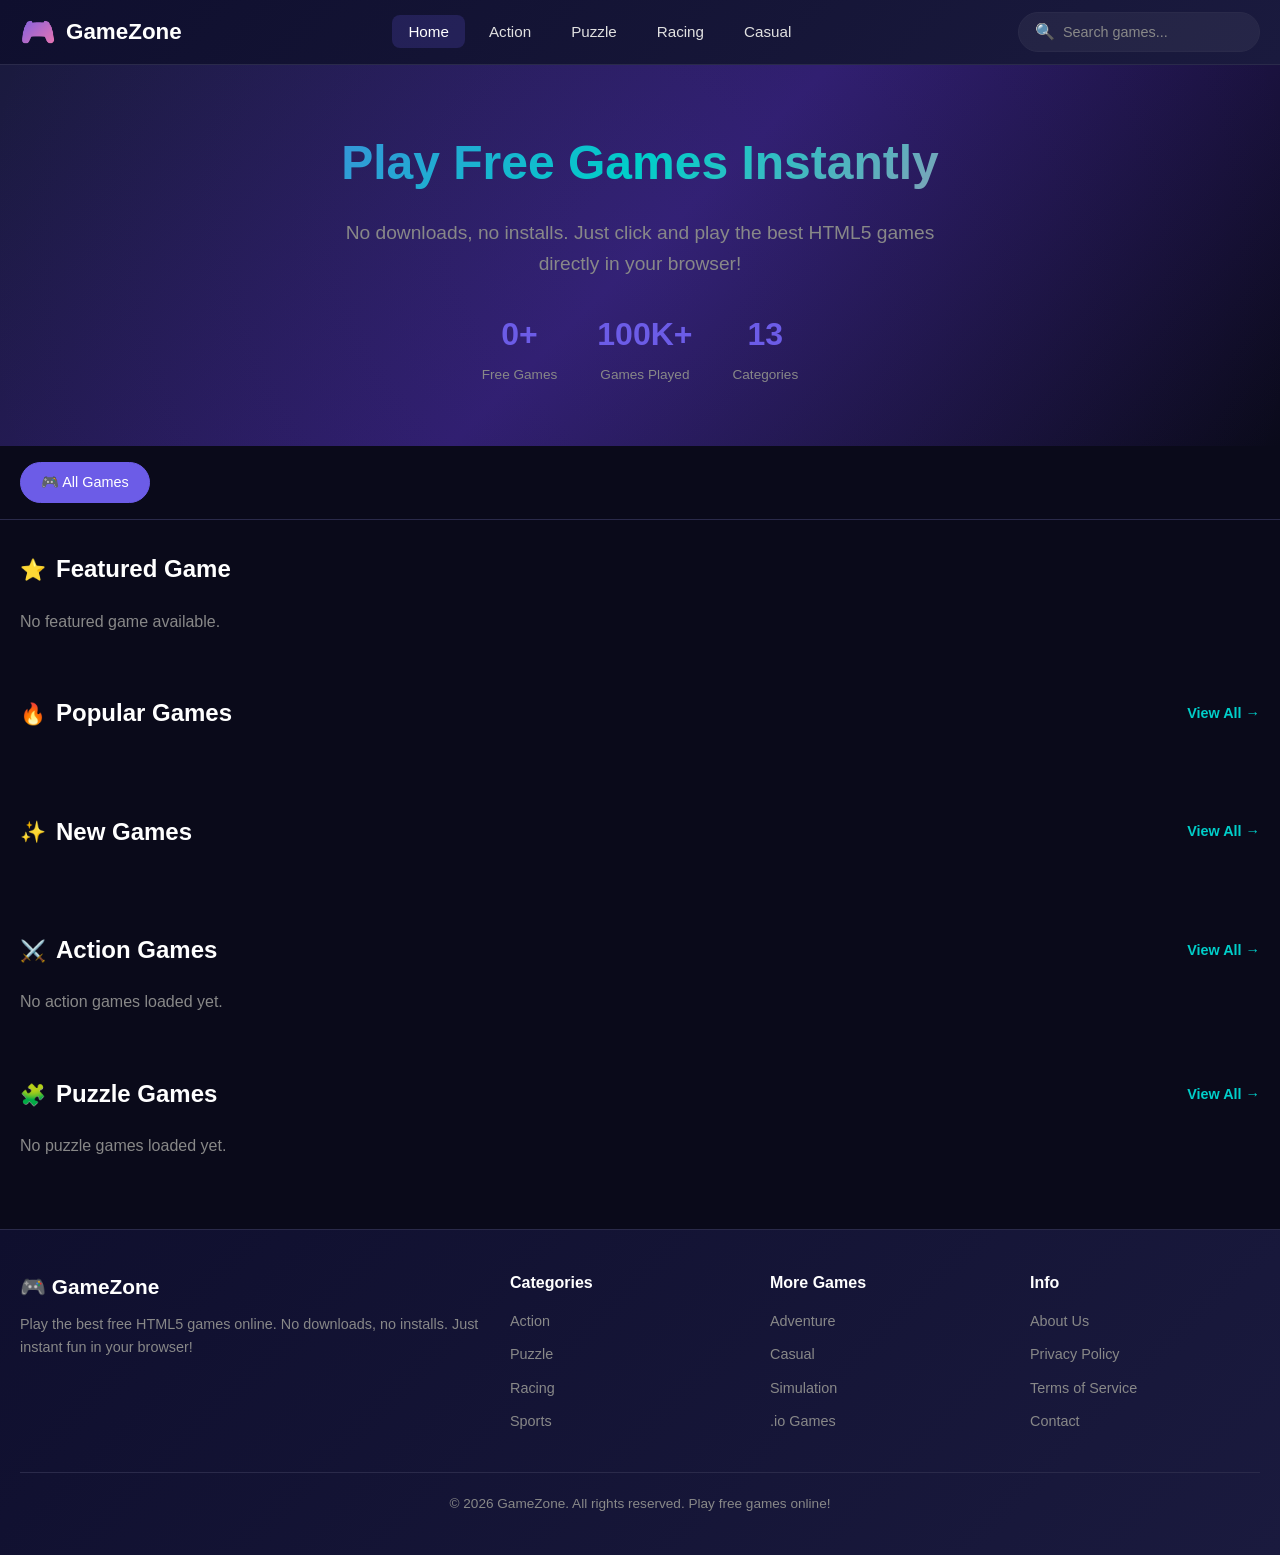
==== index.html @ b5a6b45d "GameZone.best - HTML5 gaming portal initial commit - 8 HTML pages (index, category, game, search, ab" ====
<!DOCTYPE html>
<html lang="en">
<head>
    <meta charset="UTF-8">
    <meta name="viewport" content="width=device-width, initial-scale=1.0">
    <title>GameZone - Play Free HTML5 Games Online!</title>
    <meta name="description" content="Play free HTML5 games online! No downloads required. Action, puzzle, racing, adventure and more.">
    <link rel="canonical" href="https://gamezone.best/index.html">
    <meta name="google-site-verification" content="Bs-Qz9_WHTj0joycVSZZ78GpxAWXIDOVaXevH7TlIVE" />
    <link rel="icon" href="data:image/svg+xml,<svg xmlns='http://www.w3.org/2000/svg' viewBox='0 0 100 100'><text y='.9em' font-size='90'>🎮</text></svg>">
    <!-- Open Graph -->
    <meta property="og:type" content="website">
    <meta property="og:title" content="GameZone - Play Free HTML5 Games Online!">
    <meta property="og:description" content="Play free HTML5 games online! No downloads required. Action, puzzle, racing, adventure and more.">
    <meta property="og:url" content="https://gamezone.best/index.html">
    <meta property="og:site_name" content="GameZone">
    <meta property="og:image" content="https://gamezone.best/og-image.png">
    <meta property="og:locale" content="en_US">
    <!-- Twitter Card -->
    <meta name="twitter:card" content="summary_large_image">
    <meta name="twitter:title" content="GameZone - Play Free HTML5 Games Online!">
    <meta name="twitter:description" content="Play free HTML5 games online! No downloads required. Action, puzzle, racing, adventure and more.">
    <meta name="twitter:image" content="https://gamezone.best/og-image.png">
    <link rel="stylesheet" href="css/style.css">
    <script async src="https://pagead2.googlesyndication.com/pagead/js/adsbygoogle.js?client=ca-pub-4380214325215724" crossorigin="anonymous"></script>
    <!-- Google Analytics 4 -->
    <script async src="https://www.googletagmanager.com/gtag/js?id=G-FK95RL7CRP"></script>
    <script>
    window.dataLayer = window.dataLayer || [];
    function gtag(){dataLayer.push(arguments);}
    gtag('js', new Date());
    gtag('config', 'G-FK95RL7CRP');
    </script>
</head>
<body>

<!-- Header -->
<header class="header">
    <nav class="nav-container">
        <a href="https://gamezone.best/index.html" class="logo">
            <span class="logo-icon">🎮</span>
            GameZone
        </a>
        <ul class="nav-links">
            <li><a href="https://gamezone.best/index.html" class="active">Home</a></li>
            <li><a href="https://gamezone.best/category.html?cat=action">Action</a></li>
            <li><a href="https://gamezone.best/category.html?cat=puzzle">Puzzle</a></li>
            <li><a href="https://gamezone.best/category.html?cat=racing">Racing</a></li>
            <li><a href="https://gamezone.best/category.html?cat=casual">Casual</a></li>
        </ul>
        <div class="search-box">
            <span class="search-icon">🔍</span>
            <input type="text" placeholder="Search games..." aria-label="Search games">
        </div>
        <button class="menu-toggle" aria-label="Toggle menu">☰</button>
    </nav>
</header>

<!-- Hero Section -->
<section class="hero">
    <h1>Play Free Games Instantly</h1>
    <p>No downloads, no installs. Just click and play the best HTML5 games directly in your browser!</p>
    <div class="hero-stats">
        <div class="hero-stat">
            <div class="number" id="heroGameCount">1000+</div>
            <div class="label">Free Games</div>
        </div>
        <div class="hero-stat">
            <div class="number">100K+</div>
            <div class="label">Games Played</div>
        </div>
        <div class="hero-stat">
            <div class="number">13</div>
            <div class="label">Categories</div>
        </div>
    </div>
</section>

<!-- Category Navigation -->
<div class="categories">
    <div class="category-nav" id="categoryNav">
        <!-- Populated by JS -->
    </div>
</div>

<!-- Featured Game -->
<div class="section">
    <div class="section-header">
        <h2 class="section-title"><span class="emoji">⭐</span> Featured Game</h2>
    </div>
    <div id="featuredGame">
        <!-- Populated by JS -->
    </div>
</div>

<!-- Popular Games -->
<div class="section">
    <div class="section-header">
        <h2 class="section-title"><span class="emoji">🔥</span> Popular Games</h2>
        <a href="https://gamezone.best/category.html?cat=all" class="view-more">View All →</a>
    </div>
    <div class="game-grid" id="popularGames">
        <!-- Populated by JS -->
    </div>
</div>

<!-- New Games -->
<div class="section">
    <div class="section-header">
        <h2 class="section-title"><span class="emoji">✨</span> New Games</h2>
        <a href="https://gamezone.best/category.html?cat=all" class="view-more">View All →</a>
    </div>
    <div class="game-grid" id="newGames">
        <!-- Populated by JS -->
    </div>
</div>

<!-- Action Games -->
<div class="section">
    <div class="section-header">
        <h2 class="section-title"><span class="emoji">⚔️</span> Action Games</h2>
        <a href="https://gamezone.best/category.html?cat=action" class="view-more">View All →</a>
    </div>
    <div class="game-grid" id="actionGames">
        <!-- Populated by JS -->
    </div>
</div>

<!-- Puzzle Games -->
<div class="section">
    <div class="section-header">
        <h2 class="section-title"><span class="emoji">🧩</span> Puzzle Games</h2>
        <a href="https://gamezone.best/category.html?cat=puzzle" class="view-more">View All →</a>
    </div>
    <div class="game-grid" id="puzzleGames">
        <!-- Populated by JS -->
    </div>
</div>

<!-- Footer -->
<footer class="footer">
    <div class="footer-content">
        <div class="footer-brand">
            <h3>🎮 GameZone</h3>
            <p>Play the best free HTML5 games online. No downloads, no installs. Just instant fun in your browser!</p>
        </div>
        <div class="footer-links">
            <h4>Categories</h4>
            <ul>
                <li><a href="https://gamezone.best/category.html?cat=action">Action</a></li>
                <li><a href="https://gamezone.best/category.html?cat=puzzle">Puzzle</a></li>
                <li><a href="https://gamezone.best/category.html?cat=racing">Racing</a></li>
                <li><a href="https://gamezone.best/category.html?cat=sports">Sports</a></li>
            </ul>
        </div>
        <div class="footer-links">
            <h4>More Games</h4>
            <ul>
                <li><a href="https://gamezone.best/category.html?cat=adventure">Adventure</a></li>
                <li><a href="https://gamezone.best/category.html?cat=casual">Casual</a></li>
                <li><a href="https://gamezone.best/category.html?cat=simulation">Simulation</a></li>
                <li><a href="https://gamezone.best/category.html?cat=io">.io Games</a></li>
            </ul>
        </div>
        <div class="footer-links">
            <h4>Info</h4>
            <ul>
                <li><a href="about.html">About Us</a></li>
                <li><a href="privacy.html">Privacy Policy</a></li>
                <li><a href="terms.html">Terms of Service</a></li>
                <li><a href="contact.html">Contact</a></li>
            </ul>
        </div>
    </div>
    <div class="footer-bottom">
        <p>&copy; 2026 GameZone. All rights reserved. Play free games online!</p>
    </div>
</footer>

<!-- Scripts -->
<script src="js/gamepix-api.js"></script>
<script src="js/game-store.js"></script>
<script src="js/ui.js"></script>
<script>
document.addEventListener('DOMContentLoaded', async () => {
    UI.initMobileMenu();
    UI.initSearch();

    // Show skeletons while loading
    const skeletonHTML = UI.createSkeletonCards(12);
    document.getElementById('featuredGame').innerHTML = skeletonHTML;
    document.getElementById('popularGames').innerHTML = skeletonHTML;
    document.getElementById('newGames').innerHTML = skeletonHTML;
    document.getElementById('actionGames').innerHTML = skeletonHTML;
    document.getElementById('puzzleGames').innerHTML = skeletonHTML;

    try {
        // Load first 5 pages for enough data across all categories
        for (let i = 1; i <= 5; i++) {
            await GameStore.loadPage(i);
        }

        // Category nav
        const categories = GameStore.getCategories();
        document.getElementById('categoryNav').innerHTML = UI.createCategoryNavHTML(categories, 'all');

        // Featured game (highest quality)
        const featured = GameStore.getFeatured();
        document.getElementById('featuredGame').innerHTML = UI.createFeaturedCardHTML(featured);

        // Popular games (top 12 by quality)
        const popular = GameStore.getPopular(12);
        document.getElementById('popularGames').innerHTML = popular.map(UI.createGameCardHTML).join('');

        // New games (latest 12)
        const newGames = GameStore.getNew(12);
        document.getElementById('newGames').innerHTML = newGames.map(UI.createGameCardHTML).join('');

        // Action games (first 8)
        const actionGames = GameStore.getByCategory('action').slice(0, 8);
        document.getElementById('actionGames').innerHTML = actionGames.length > 0
            ? actionGames.map(UI.createGameCardHTML).join('')
            : '<p style="color: var(--text-dim); grid-column: 1/-1;">No action games loaded yet.</p>';

        // Puzzle games (first 8)
        const puzzleGames = GameStore.getByCategory('puzzle').slice(0, 8);
        document.getElementById('puzzleGames').innerHTML = puzzleGames.length > 0
            ? puzzleGames.map(UI.createGameCardHTML).join('')
            : '<p style="color: var(--text-dim); grid-column: 1/-1;">No puzzle games loaded yet.</p>';

        // Update hero game count
        document.getElementById('heroGameCount').textContent = GameStore.getTotalCount() + '+';

    } catch (err) {
        console.error('Failed to load games:', err);
        document.getElementById('featuredGame').innerHTML =
            '<div class="no-results"><div class="emoji">⚠️</div><h3>Failed to load games</h3><p>Please try refreshing the page.</p></div>';
    }
});
</script>

<!-- JSON-LD Structured Data -->
<script type="application/ld+json">
{
  "@context": "https://schema.org",
  "@type": "WebSite",
  "name": "GameZone",
  "url": "https://gamezone.best",
  "description": "Play free HTML5 games online. No downloads required. Action, puzzle, racing, adventure and more.",
  "potentialAction": {
    "@type": "SearchAction",
    "target": "https://gamezone.best/search.html?q={search_term_string}",
    "query-input": "required name=search_term_string"
  }
}
</script>
<script type="application/ld+json">
{
  "@context": "https://schema.org",
  "@type": "WebPage",
  "name": "GameZone - Play Free HTML5 Games Online!",
  "description": "Play free HTML5 games online! No downloads required. Action, puzzle, racing, adventure and more.",
  "url": "https://gamezone.best/index.html",
  "isPartOf": {
    "@type": "WebSite",
    "url": "https://gamezone.best"
  }
}
</script>

</body>
</html>
---- css/style.css ----
/* ============================================
   GameZone - HTML5 Gaming Portal
   Global Styles
   ============================================ */

/* Reset & Base */
*, *::before, *::after {
    margin: 0;
    padding: 0;
    box-sizing: border-box;
}

:root {
    --primary: #6c5ce7;
    --primary-dark: #5a4bd1;
    --secondary: #00cec9;
    --accent: #fd79a8;
    --bg-dark: #0a0a1a;
    --bg-card: #151530;
    --bg-card-hover: #1e1e45;
    --text: #e0e0e0;
    --text-dim: #888;
    --text-bright: #ffffff;
    --border: #2a2a4a;
    --success: #00b894;
    --warning: #fdcb6e;
    --radius: 12px;
    --radius-sm: 8px;
    --shadow: 0 4px 20px rgba(0, 0, 0, 0.3);
    --shadow-lg: 0 8px 40px rgba(0, 0, 0, 0.5);
    --transition: all 0.3s ease;
}

html {
    scroll-behavior: smooth;
}

body {
    font-family: 'Segoe UI', 'Inter', -apple-system, BlinkMacSystemFont, sans-serif;
    background: var(--bg-dark);
    color: var(--text);
    line-height: 1.6;
    min-height: 100vh;
    overflow-x: hidden;
}

a {
    color: var(--secondary);
    text-decoration: none;
    transition: var(--transition);
}

a:hover {
    color: var(--primary);
}

img {
    max-width: 100%;
    height: auto;
}

/* ============================================
   Header & Navigation
   ============================================ */
.header {
    background: linear-gradient(135deg, #0f0f2e 0%, #1a1a3e 100%);
    border-bottom: 1px solid var(--border);
    position: sticky;
    top: 0;
    z-index: 1000;
    backdrop-filter: blur(10px);
}

.nav-container {
    max-width: 1280px;
    margin: 0 auto;
    padding: 0 20px;
    display: flex;
    align-items: center;
    justify-content: space-between;
    height: 64px;
}

.logo {
    display: flex;
    align-items: center;
    gap: 10px;
    font-size: 1.4rem;
    font-weight: 800;
    color: var(--text-bright);
    text-decoration: none;
}

.logo-icon {
    font-size: 1.8rem;
    background: linear-gradient(135deg, var(--primary), var(--accent));
    -webkit-background-clip: text;
    -webkit-text-fill-color: transparent;
    background-clip: text;
}

.nav-links {
    display: flex;
    align-items: center;
    gap: 8px;
    list-style: none;
}

.nav-links a {
    color: var(--text);
    padding: 8px 16px;
    border-radius: var(--radius-sm);
    font-weight: 500;
    font-size: 0.95rem;
    transition: var(--transition);
}

.nav-links a:hover,
.nav-links a.active {
    color: var(--text-bright);
    background: rgba(108, 92, 231, 0.2);
}

.search-box {
    display: flex;
    align-items: center;
    background: rgba(255, 255, 255, 0.05);
    border: 1px solid var(--border);
    border-radius: 24px;
    padding: 6px 16px;
    gap: 8px;
    transition: var(--transition);
}

.search-box:focus-within {
    border-color: var(--primary);
    box-shadow: 0 0 0 3px rgba(108, 92, 231, 0.2);
}

.search-box input {
    background: none;
    border: none;
    color: var(--text);
    font-size: 0.9rem;
    width: 180px;
    outline: none;
}

.search-box input::placeholder {
    color: var(--text-dim);
}

.search-icon {
    color: var(--text-dim);
    font-size: 1rem;
}

/* Mobile Menu Toggle */
.menu-toggle {
    display: none;
    background: none;
    border: none;
    color: var(--text);
    font-size: 1.5rem;
    cursor: pointer;
}

/* ============================================
   Hero Section
   ============================================ */
.hero {
    background: linear-gradient(135deg, #1a1a3e 0%, #2d1b69 50%, #0a0a1a 100%);
    padding: 60px 20px;
    text-align: center;
    position: relative;
    overflow: hidden;
}

.hero::before {
    content: '';
    position: absolute;
    top: -50%;
    left: -50%;
    width: 200%;
    height: 200%;
    background: radial-gradient(circle, rgba(108, 92, 231, 0.1) 0%, transparent 50%);
    animation: heroGlow 8s ease-in-out infinite;
}

@keyframes heroGlow {
    0%, 100% { transform: translate(0, 0); }
    50% { transform: translate(20px, -20px); }
}

.hero h1 {
    font-size: 3rem;
    font-weight: 900;
    background: linear-gradient(135deg, var(--primary), var(--secondary), var(--accent));
    -webkit-background-clip: text;
    -webkit-text-fill-color: transparent;
    background-clip: text;
    margin-bottom: 16px;
    position: relative;
}

.hero p {
    font-size: 1.2rem;
    color: var(--text-dim);
    max-width: 600px;
    margin: 0 auto;
    position: relative;
}

.hero-stats {
    display: flex;
    justify-content: center;
    gap: 40px;
    margin-top: 30px;
    position: relative;
}

.hero-stat {
    text-align: center;
}

.hero-stat .number {
    font-size: 2rem;
    font-weight: 800;
    color: var(--primary);
}

.hero-stat .label {
    font-size: 0.85rem;
    color: var(--text-dim);
    margin-top: 4px;
}

/* ============================================
   Category Navigation
   ============================================ */
.categories {
    background: var(--bg-dark);
    padding: 16px 20px;
    border-bottom: 1px solid var(--border);
    overflow-x: auto;
    white-space: nowrap;
    scrollbar-width: none;
}

.categories::-webkit-scrollbar {
    display: none;
}

.category-nav {
    display: flex;
    gap: 8px;
    max-width: 1280px;
    margin: 0 auto;
    list-style: none;
}

.category-nav a {
    color: var(--text);
    padding: 8px 20px;
    border-radius: 24px;
    font-size: 0.9rem;
    font-weight: 500;
    border: 1px solid var(--border);
    transition: var(--transition);
    white-space: nowrap;
    display: inline-block;
}

.category-nav a:hover,
.category-nav a.active {
    color: var(--text-bright);
    background: var(--primary);
    border-color: var(--primary);
}

/* ============================================
   Game Grid
   ============================================ */
.section {
    max-width: 1280px;
    margin: 0 auto;
    padding: 30px 20px;
}

.section-header {
    display: flex;
    align-items: center;
    justify-content: space-between;
    margin-bottom: 20px;
}

.section-title {
    font-size: 1.5rem;
    font-weight: 700;
    color: var(--text-bright);
    display: flex;
    align-items: center;
    gap: 10px;
}

.section-title .emoji {
    font-size: 1.3rem;
}

.view-more {
    color: var(--secondary);
    font-size: 0.9rem;
    font-weight: 600;
}

.game-grid {
    display: grid;
    grid-template-columns: repeat(auto-fill, minmax(220px, 1fr));
    gap: 20px;
}

.game-card {
    background: var(--bg-card);
    border-radius: var(--radius);
    overflow: hidden;
    transition: var(--transition);
    cursor: pointer;
    text-decoration: none;
    color: var(--text);
    display: block;
    border: 1px solid transparent;
}

.game-card:hover {
    transform: translateY(-6px);
    box-shadow: var(--shadow-lg);
    border-color: var(--primary);
    background: var(--bg-card-hover);
}

.game-card:hover .game-thumb img {
    transform: scale(1.08);
}

.game-thumb {
    position: relative;
    width: 100%;
    aspect-ratio: 16 / 10;
    overflow: hidden;
    background: linear-gradient(135deg, #1a1a3e, #2d1b69);
}

.game-thumb img {
    width: 100%;
    height: 100%;
    object-fit: cover;
    transition: transform 0.4s ease;
}

.game-badge {
    position: absolute;
    top: 8px;
    left: 8px;
    background: var(--primary);
    color: #fff;
    font-size: 0.7rem;
    font-weight: 700;
    padding: 3px 8px;
    border-radius: 4px;
    text-transform: uppercase;
}

.game-badge.hot {
    background: #e17055;
}

.game-badge.new {
    background: var(--success);
}

.game-info {
    padding: 12px 14px;
}

.game-title {
    font-size: 0.95rem;
    font-weight: 600;
    color: var(--text-bright);
    margin-bottom: 6px;
    white-space: nowrap;
    overflow: hidden;
    text-overflow: ellipsis;
}

.game-meta {
    display: flex;
    align-items: center;
    gap: 12px;
    font-size: 0.8rem;
    color: var(--text-dim);
}

.game-meta span {
    display: flex;
    align-items: center;
    gap: 4px;
}

/* Featured Game */
.featured-card {
    grid-column: 1 / -1;
    display: grid;
    grid-template-columns: 1fr 1fr;
    background: linear-gradient(135deg, var(--bg-card), #1e1e45);
    border: 1px solid var(--border);
    border-radius: var(--radius);
    overflow: hidden;
    cursor: pointer;
    transition: var(--transition);
    text-decoration: none;
    color: var(--text);
}

.featured-card:hover {
    transform: translateY(-4px);
    box-shadow: var(--shadow-lg);
    border-color: var(--primary);
}

.featured-card .game-thumb {
    aspect-ratio: auto;
    height: 100%;
    min-height: 240px;
}

.featured-info {
    padding: 30px;
    display: flex;
    flex-direction: column;
    justify-content: center;
    gap: 12px;
}

.featured-info .game-title {
    font-size: 1.6rem;
    white-space: normal;
    margin-bottom: 0;
}

.featured-info .game-desc {
    font-size: 0.95rem;
    color: var(--text-dim);
    line-height: 1.5;
}

.play-btn {
    display: inline-flex;
    align-items: center;
    gap: 8px;
    background: linear-gradient(135deg, var(--primary), var(--primary-dark));
    color: #fff;
    padding: 12px 28px;
    border-radius: 24px;
    font-weight: 600;
    font-size: 1rem;
    width: fit-content;
    transition: var(--transition);
    border: none;
    cursor: pointer;
    text-decoration: none;
}

.play-btn:hover {
    transform: scale(1.05);
    box-shadow: 0 4px 20px rgba(108, 92, 231, 0.4);
    color: #fff;
}

/* ============================================
   Game Detail Page
   ============================================ */
.game-page {
    max-width: 1280px;
    margin: 0 auto;
    padding: 20px;
}

.game-page-header {
    margin-bottom: 20px;
}

.game-page-header h1 {
    font-size: 1.6rem;
    color: var(--text-bright);
    margin-bottom: 8px;
}

.game-page-meta {
    display: flex;
    align-items: center;
    gap: 16px;
    color: var(--text-dim);
    font-size: 0.9rem;
    flex-wrap: wrap;
}

.game-page-meta span {
    display: flex;
    align-items: center;
    gap: 4px;
}

.game-frame-container {
    position: relative;
    width: 100%;
    background: #000;
    border-radius: var(--radius);
    overflow: hidden;
    border: 2px solid var(--border);
    aspect-ratio: 16 / 9;
}

.game-frame-container iframe {
    width: 100%;
    height: 100%;
    border: none;
}

.game-frame-loading {
    position: absolute;
    top: 0;
    left: 0;
    width: 100%;
    height: 100%;
    display: flex;
    align-items: center;
    justify-content: center;
    background: var(--bg-card);
    flex-direction: column;
    gap: 16px;
    z-index: 10;
}

.game-frame-loading .spinner {
    width: 40px;
    height: 40px;
    border: 3px solid var(--border);
    border-top-color: var(--primary);
    border-radius: 50%;
    animation: spin 0.8s linear infinite;
}

@keyframes spin {
    to { transform: rotate(360deg); }
}

.game-page-info {
    margin-top: 20px;
    display: grid;
    grid-template-columns: 1fr 300px;
    gap: 20px;
}

.game-description {
    background: var(--bg-card);
    border-radius: var(--radius);
    padding: 24px;
    border: 1px solid var(--border);
}

.game-description h2 {
    font-size: 1.2rem;
    color: var(--text-bright);
    margin-bottom: 12px;
}

.game-description p {
    color: var(--text-dim);
    line-height: 1.7;
    font-size: 0.95rem;
}

.game-sidebar {
    display: flex;
    flex-direction: column;
    gap: 16px;
}

.sidebar-card {
    background: var(--bg-card);
    border-radius: var(--radius);
    padding: 20px;
    border: 1px solid var(--border);
}

.sidebar-card h3 {
    font-size: 1rem;
    color: var(--text-bright);
    margin-bottom: 12px;
    display: flex;
    align-items: center;
    gap: 8px;
}

.sidebar-card .mini-game {
    display: flex;
    gap: 10px;
    padding: 8px 0;
    border-bottom: 1px solid var(--border);
    cursor: pointer;
    transition: var(--transition);
    text-decoration: none;
    color: var(--text);
}

.sidebar-card .mini-game:last-child {
    border-bottom: none;
}

.sidebar-card .mini-game:hover {
    color: var(--primary);
}

.mini-game-thumb {
    width: 60px;
    height: 40px;
    border-radius: 6px;
    object-fit: cover;
    flex-shrink: 0;
}

.mini-game-info {
    flex: 1;
    min-width: 0;
}

.mini-game-info .title {
    font-size: 0.85rem;
    font-weight: 600;
    color: var(--text-bright);
    white-space: nowrap;
    overflow: hidden;
    text-overflow: ellipsis;
}

.mini-game-info .meta {
    font-size: 0.75rem;
    color: var(--text-dim);
    margin-top: 2px;
}

/* Fullscreen Button */
.fullscreen-btn {
    position: absolute;
    top: 12px;
    right: 12px;
    background: rgba(0, 0, 0, 0.7);
    color: #fff;
    border: none;
    width: 40px;
    height: 40px;
    border-radius: 8px;
    font-size: 1.2rem;
    cursor: pointer;
    z-index: 5;
    transition: var(--transition);
    display: flex;
    align-items: center;
    justify-content: center;
}

.fullscreen-btn:hover {
    background: var(--primary);
}

/* ============================================
   Skeleton Loading
   ============================================ */
.skeleton-pulse {
    background: linear-gradient(90deg, var(--bg-card) 25%, var(--bg-card-hover) 50%, var(--bg-card) 75%);
    background-size: 200% 100%;
    animation: skeletonPulse 1.5s ease-in-out infinite;
    border-radius: 4px;
}

@keyframes skeletonPulse {
    0% { background-position: 200% 0; }
    100% { background-position: -200% 0; }
}

.skeleton-card .game-thumb {
    min-height: 140px;
}

/* ============================================
   Load More Button
   ============================================ */
.load-more-container {
    text-align: center;
    padding: 30px 20px;
}

.load-more-btn {
    background: var(--bg-card);
    color: var(--text-bright);
    border: 1px solid var(--border);
    padding: 12px 40px;
    border-radius: 24px;
    font-size: 1rem;
    font-weight: 600;
    cursor: pointer;
    transition: var(--transition);
}

.load-more-btn:hover {
    background: var(--primary);
    border-color: var(--primary);
}

.load-more-btn:disabled {
    opacity: 0.5;
    cursor: not-allowed;
}

.load-more-status {
    display: block;
    margin-top: 8px;
    font-size: 0.85rem;
    color: var(--text-dim);
}

/* ============================================
   No Results
   ============================================ */
.no-results {
    text-align: center;
    padding: 60px 20px;
    color: var(--text-dim);
}

.no-results .emoji {
    font-size: 3rem;
    margin-bottom: 16px;
}

.no-results h3 {
    font-size: 1.3rem;
    color: var(--text);
    margin-bottom: 8px;
}

/* ============================================
   Footer
   ============================================ */
.footer {
    background: linear-gradient(135deg, #0f0f2e, #1a1a3e);
    border-top: 1px solid var(--border);
    padding: 40px 20px;
    margin-top: 40px;
}

.footer-content {
    max-width: 1280px;
    margin: 0 auto;
    display: grid;
    grid-template-columns: 2fr 1fr 1fr 1fr;
    gap: 30px;
}

.footer-brand h3 {
    font-size: 1.3rem;
    color: var(--text-bright);
    margin-bottom: 10px;
}

.footer-brand p {
    color: var(--text-dim);
    font-size: 0.9rem;
    line-height: 1.6;
}

.footer-links h4 {
    color: var(--text-bright);
    font-size: 1rem;
    margin-bottom: 12px;
}

.footer-links ul {
    list-style: none;
}

.footer-links li {
    margin-bottom: 8px;
}

.footer-links a {
    color: var(--text-dim);
    font-size: 0.9rem;
}

.footer-links a:hover {
    color: var(--secondary);
}

.footer-bottom {
    max-width: 1280px;
    margin: 30px auto 0;
    padding-top: 20px;
    border-top: 1px solid var(--border);
    text-align: center;
    color: var(--text-dim);
    font-size: 0.85rem;
}

/* ============================================
   Responsive
   ============================================ */
@media (max-width: 768px) {
    .nav-container {
        flex-wrap: wrap;
        height: auto;
        padding: 12px 20px;
        gap: 10px;
    }

    .nav-links {
        display: none;
        width: 100%;
        flex-direction: column;
        padding: 10px 0;
    }

    .nav-links.show {
        display: flex;
    }

    .menu-toggle {
        display: block;
    }

    .search-box {
        width: 100%;
        order: 3;
    }

    .search-box input {
        width: 100%;
    }

    .hero h1 {
        font-size: 2rem;
    }

    .hero-stats {
        gap: 20px;
    }

    .hero-stat .number {
        font-size: 1.5rem;
    }

    .game-grid {
        grid-template-columns: repeat(2, 1fr);
        gap: 12px;
    }

    .featured-card {
        grid-template-columns: 1fr;
    }

    .game-page-info {
        grid-template-columns: 1fr;
    }

    .footer-content {
        grid-template-columns: 1fr 1fr;
    }
}

@media (max-width: 480px) {
    .game-grid {
        grid-template-columns: repeat(2, 1fr);
        gap: 10px;
    }

    .game-info {
        padding: 8px 10px;
    }

    .game-title {
        font-size: 0.85rem;
    }

    .hero h1 {
        font-size: 1.6rem;
    }

    .footer-content {
        grid-template-columns: 1fr;
    }
}
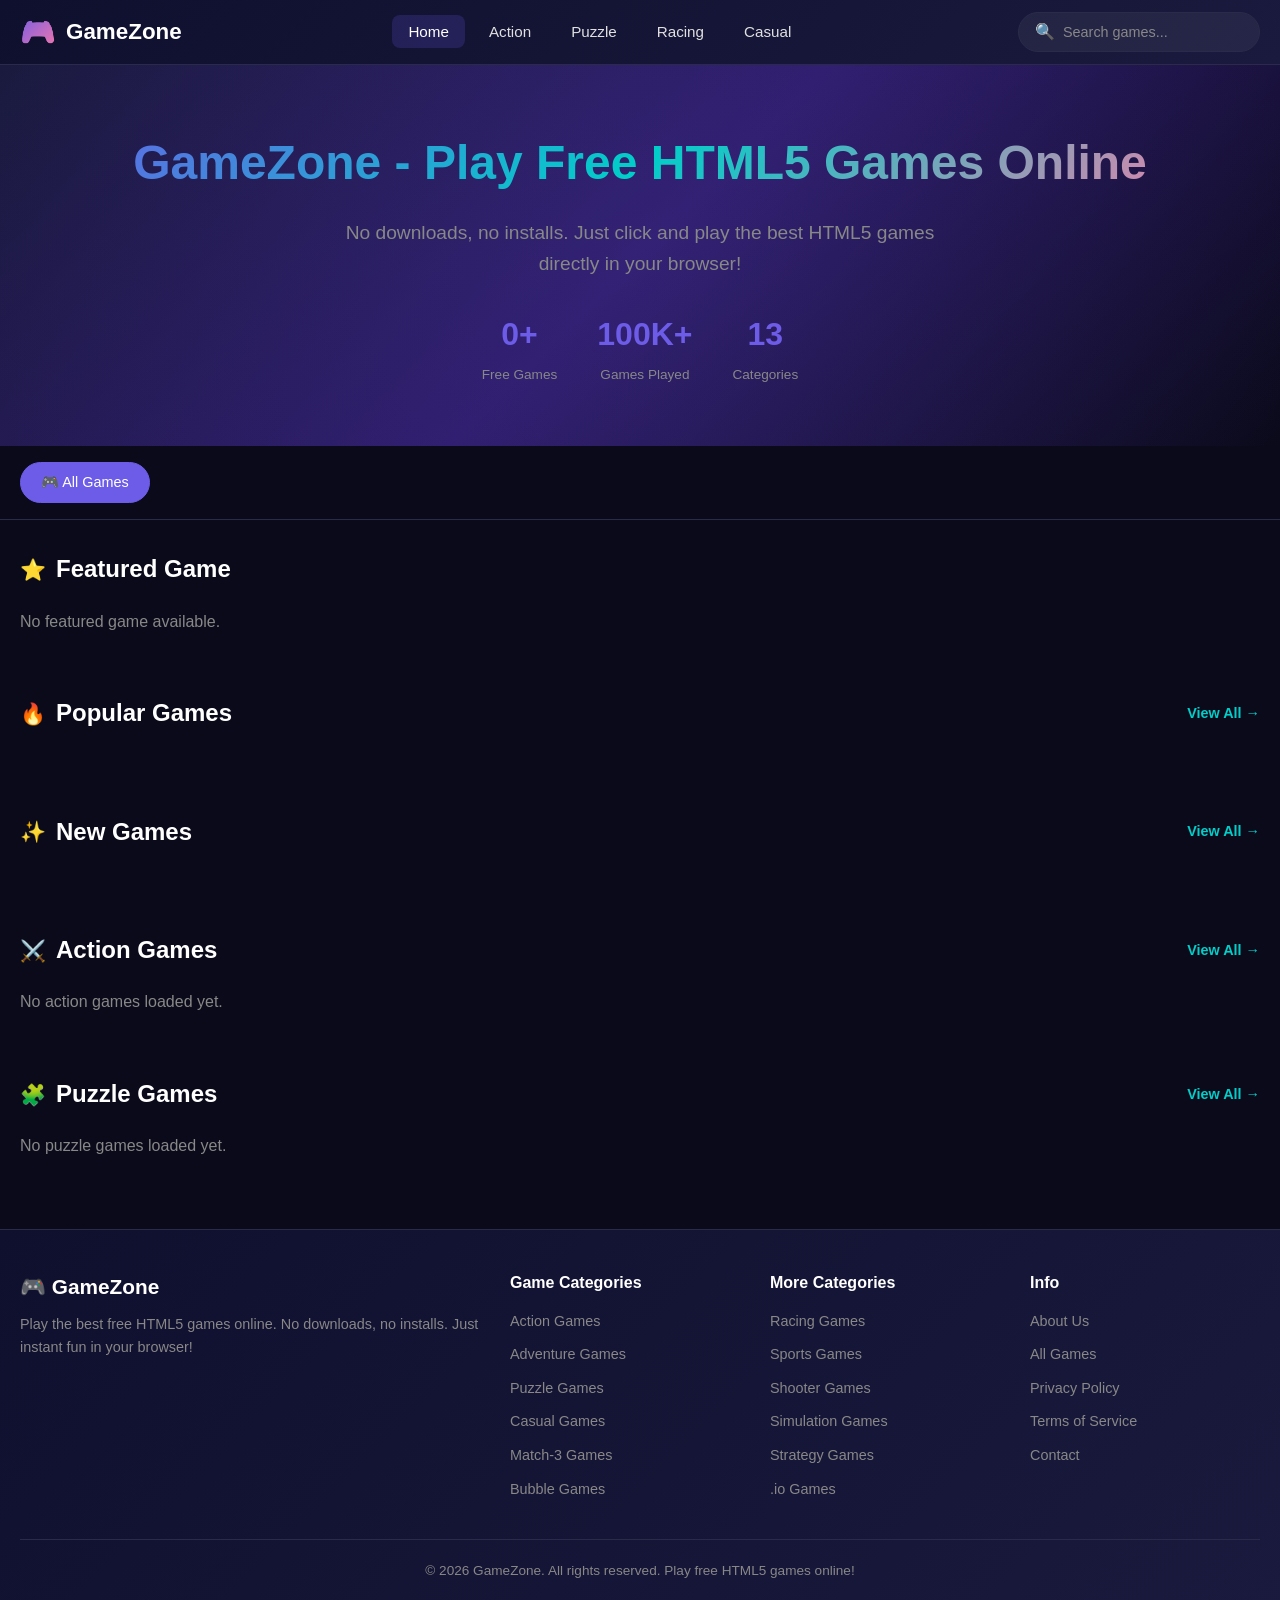
==== commit 309cc364: "SEO Phase 1: structured data, enhanced footers, canonical fix, games directory Changes: - index.html" ====
--- a/index.html
+++ b/index.html
@@ -5,14 +5,14 @@
     <meta name="viewport" content="width=device-width, initial-scale=1.0">
     <title>GameZone - Play Free HTML5 Games Online!</title>
     <meta name="description" content="Play free HTML5 games online! No downloads required. Action, puzzle, racing, adventure and more.">
-    <link rel="canonical" href="https://gamezone.best/index.html">
+    <link rel="canonical" href="https://gamezone.best/">
     <meta name="google-site-verification" content="Bs-Qz9_WHTj0joycVSZZ78GpxAWXIDOVaXevH7TlIVE" />
     <link rel="icon" href="data:image/svg+xml,<svg xmlns='http://www.w3.org/2000/svg' viewBox='0 0 100 100'><text y='.9em' font-size='90'>🎮</text></svg>">
     <!-- Open Graph -->
     <meta property="og:type" content="website">
     <meta property="og:title" content="GameZone - Play Free HTML5 Games Online!">
     <meta property="og:description" content="Play free HTML5 games online! No downloads required. Action, puzzle, racing, adventure and more.">
-    <meta property="og:url" content="https://gamezone.best/index.html">
+    <meta property="og:url" content="https://gamezone.best/">
     <meta property="og:site_name" content="GameZone">
     <meta property="og:image" content="https://gamezone.best/og-image.png">
     <meta property="og:locale" content="en_US">
@@ -58,7 +58,7 @@
 
 <!-- Hero Section -->
 <section class="hero">
-    <h1>Play Free Games Instantly</h1>
+    <h1>GameZone - Play Free HTML5 Games Online</h1>
     <p>No downloads, no installs. Just click and play the best HTML5 games directly in your browser!</p>
     <div class="hero-stats">
         <div class="hero-stat">
@@ -145,20 +145,24 @@
             <p>Play the best free HTML5 games online. No downloads, no installs. Just instant fun in your browser!</p>
         </div>
         <div class="footer-links">
-            <h4>Categories</h4>
+            <h4>Game Categories</h4>
             <ul>
-                <li><a href="https://gamezone.best/category.html?cat=action">Action</a></li>
-                <li><a href="https://gamezone.best/category.html?cat=puzzle">Puzzle</a></li>
-                <li><a href="https://gamezone.best/category.html?cat=racing">Racing</a></li>
-                <li><a href="https://gamezone.best/category.html?cat=sports">Sports</a></li>
+                <li><a href="https://gamezone.best/category.html?cat=action">Action Games</a></li>
+                <li><a href="https://gamezone.best/category.html?cat=adventure">Adventure Games</a></li>
+                <li><a href="https://gamezone.best/category.html?cat=puzzle">Puzzle Games</a></li>
+                <li><a href="https://gamezone.best/category.html?cat=casual">Casual Games</a></li>
+                <li><a href="https://gamezone.best/category.html?cat=match3">Match-3 Games</a></li>
+                <li><a href="https://gamezone.best/category.html?cat=bubble">Bubble Games</a></li>
             </ul>
         </div>
         <div class="footer-links">
-            <h4>More Games</h4>
+            <h4>More Categories</h4>
             <ul>
-                <li><a href="https://gamezone.best/category.html?cat=adventure">Adventure</a></li>
-                <li><a href="https://gamezone.best/category.html?cat=casual">Casual</a></li>
-                <li><a href="https://gamezone.best/category.html?cat=simulation">Simulation</a></li>
+                <li><a href="https://gamezone.best/category.html?cat=racing">Racing Games</a></li>
+                <li><a href="https://gamezone.best/category.html?cat=sports">Sports Games</a></li>
+                <li><a href="https://gamezone.best/category.html?cat=shooter">Shooter Games</a></li>
+                <li><a href="https://gamezone.best/category.html?cat=simulation">Simulation Games</a></li>
+                <li><a href="https://gamezone.best/category.html?cat=strategy">Strategy Games</a></li>
                 <li><a href="https://gamezone.best/category.html?cat=io">.io Games</a></li>
             </ul>
         </div>
@@ -166,6 +170,7 @@
             <h4>Info</h4>
             <ul>
                 <li><a href="about.html">About Us</a></li>
+                <li><a href="games-list.html">All Games</a></li>
                 <li><a href="privacy.html">Privacy Policy</a></li>
                 <li><a href="terms.html">Terms of Service</a></li>
                 <li><a href="contact.html">Contact</a></li>
@@ -173,7 +178,7 @@
         </div>
     </div>
     <div class="footer-bottom">
-        <p>&copy; 2026 GameZone. All rights reserved. Play free games online!</p>
+        <p>&copy; 2026 GameZone. All rights reserved. Play free HTML5 games online!</p>
     </div>
 </footer>
 
@@ -257,10 +262,69 @@
 <script type="application/ld+json">
 {
   "@context": "https://schema.org",
+  "@type": "Organization",
+  "name": "GameZone",
+  "url": "https://gamezone.best",
+  "logo": "https://gamezone.best/og-image.png",
+  "description": "GameZone is a free online gaming platform offering hundreds of HTML5 games playable directly in your browser. No downloads or installs required.",
+  "sameAs": []
+}
+</script>
+<script type="application/ld+json">
+{
+  "@context": "https://schema.org",
+  "@type": "FAQPage",
+  "mainEntity": [
+    {
+      "@type": "Question",
+      "name": "What is GameZone?",
+      "acceptedAnswer": {
+        "@type": "Answer",
+        "text": "GameZone is a free online gaming platform where you can play hundreds of HTML5 games directly in your browser. No downloads, no installs, and no sign-ups required."
+      }
+    },
+    {
+      "@type": "Question",
+      "name": "Do I need to download anything to play games on GameZone?",
+      "acceptedAnswer": {
+        "@type": "Answer",
+        "text": "No. All games on GameZone are HTML5-based and run directly in your browser. Just click a game and start playing instantly on any device including desktop, tablet, and mobile."
+      }
+    },
+    {
+      "@type": "Question",
+      "name": "What types of games are available on GameZone?",
+      "acceptedAnswer": {
+        "@type": "Answer",
+        "text": "GameZone offers games across 12+ categories including action, puzzle, racing, sports, adventure, casual, shooter, simulation, strategy, match-3, bubble, and .io games."
+      }
+    },
+    {
+      "@type": "Question",
+      "name": "Is GameZone free to use?",
+      "acceptedAnswer": {
+        "@type": "Answer",
+        "text": "Yes, GameZone is completely free. All games are free to play with no hidden charges or in-app purchases required."
+      }
+    },
+    {
+      "@type": "Question",
+      "name": "Can I play GameZone games on my phone?",
+      "acceptedAnswer": {
+        "@type": "Answer",
+        "text": "Yes. GameZone is fully mobile-friendly. All HTML5 games are responsive and work on smartphones, tablets, and desktop computers."
+      }
+    }
+  ]
+}
+</script>
+<script type="application/ld+json">
+{
+  "@context": "https://schema.org",
   "@type": "WebPage",
   "name": "GameZone - Play Free HTML5 Games Online!",
   "description": "Play free HTML5 games online! No downloads required. Action, puzzle, racing, adventure and more.",
-  "url": "https://gamezone.best/index.html",
+  "url": "https://gamezone.best/",
   "isPartOf": {
     "@type": "WebSite",
     "url": "https://gamezone.best"
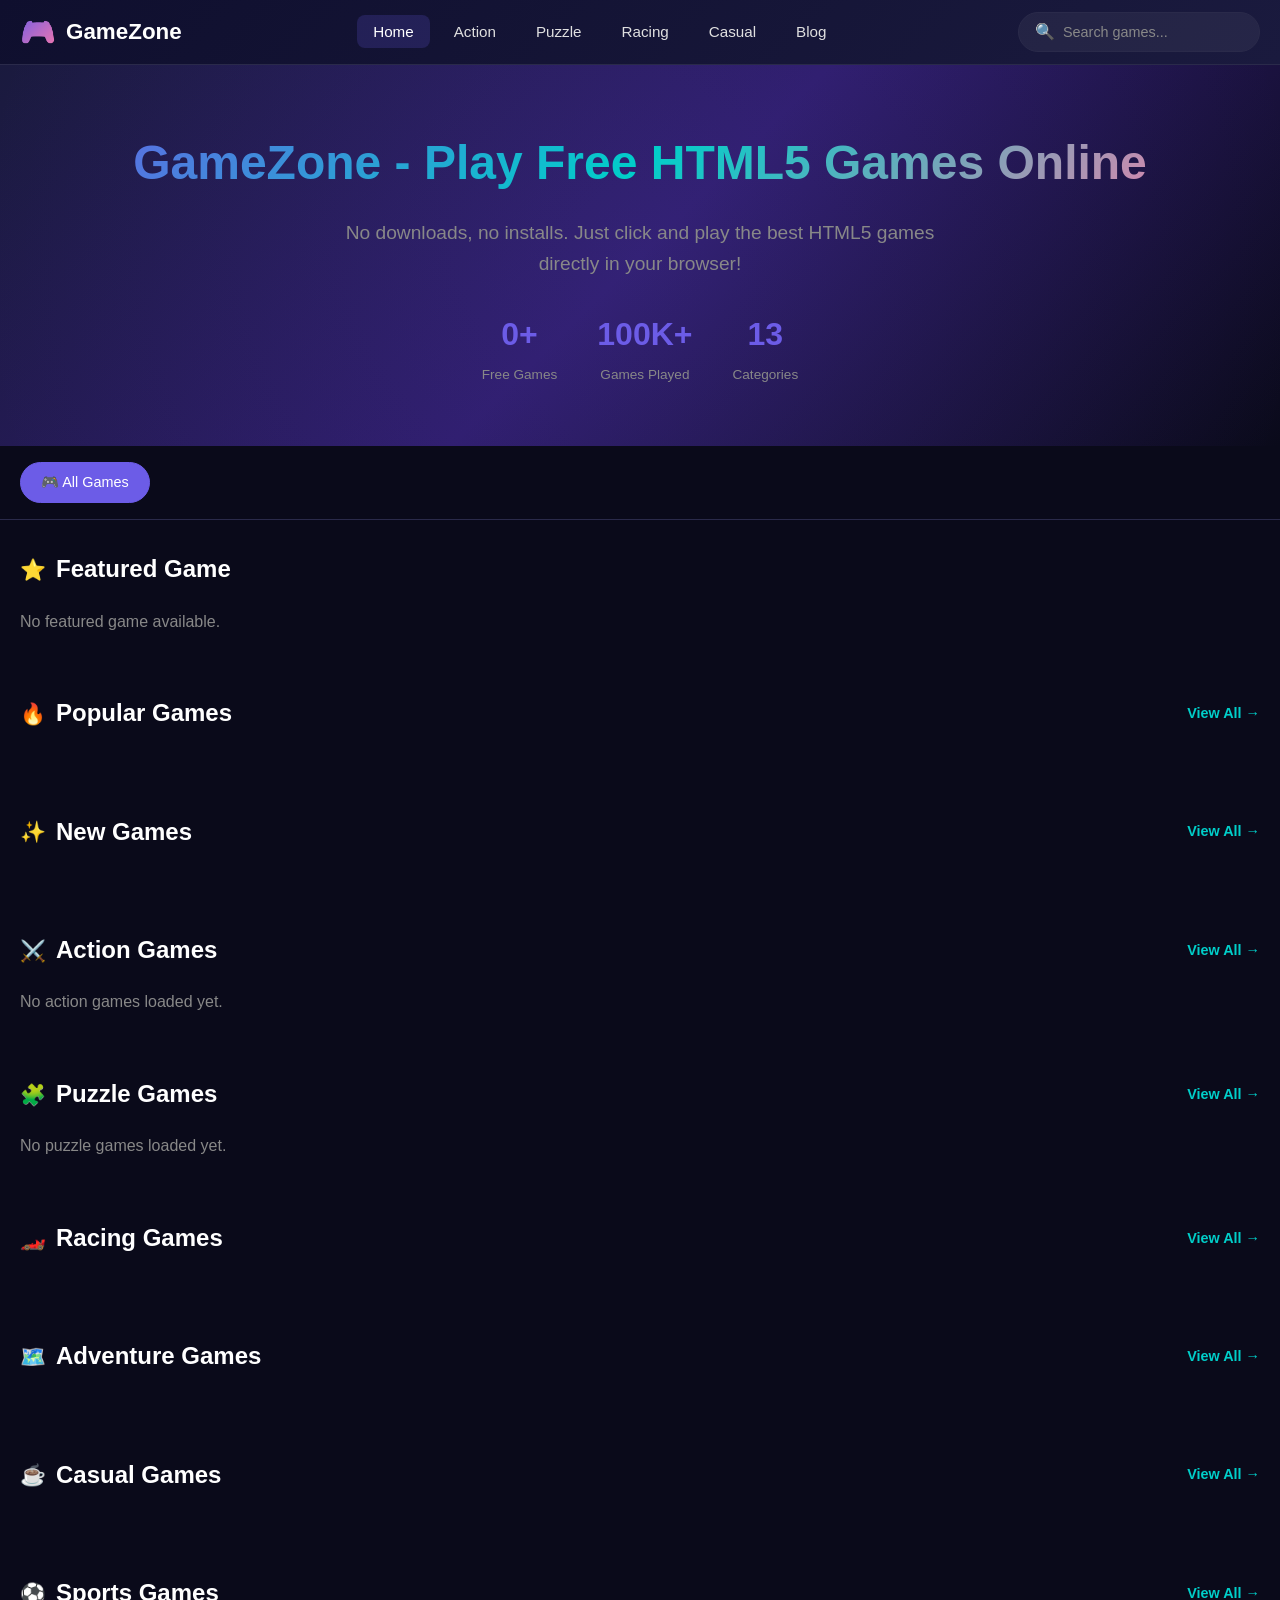
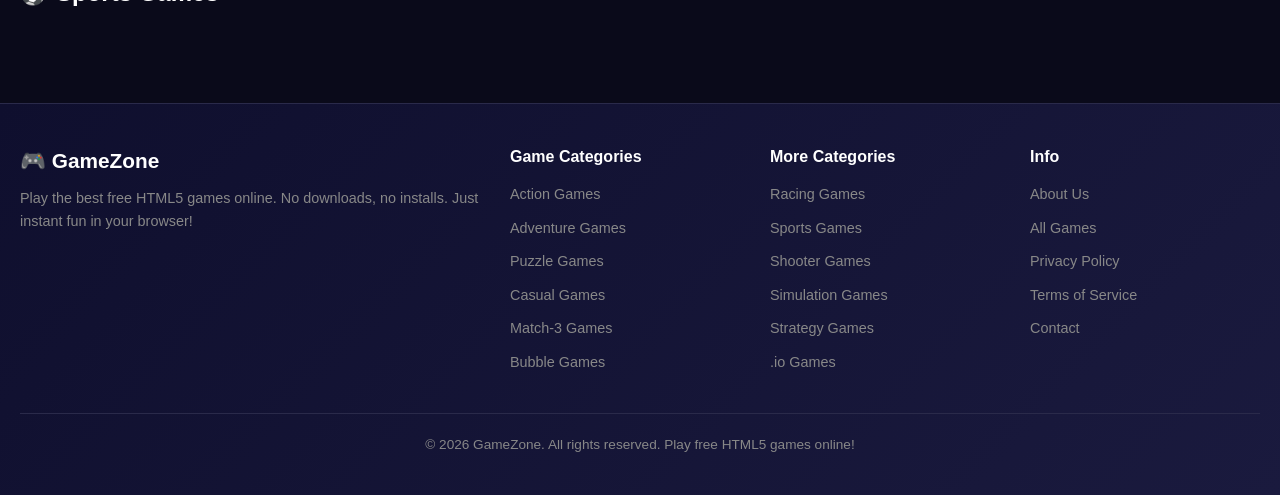
==== commit b6e47b5a: "增加一些SEO页面，比如blog，修改软404问题" ====
--- a/index.html
+++ b/index.html
@@ -3,23 +3,23 @@
 <head>
     <meta charset="UTF-8">
     <meta name="viewport" content="width=device-width, initial-scale=1.0">
-    <title>GameZone - Play Free HTML5 Games Online!</title>
-    <meta name="description" content="Play free HTML5 games online! No downloads required. Action, puzzle, racing, adventure and more.">
+    <title>GameZone — 1000+ Free Online Games | No Download Required</title>
+    <meta name="description" content="Play 1000+ free HTML5 games online instantly — action, match-3, puzzle, racing, sports and more. No downloads, no installs. Click and play on any device!">
     <link rel="canonical" href="https://gamezone.best/">
     <meta name="google-site-verification" content="Bs-Qz9_WHTj0joycVSZZ78GpxAWXIDOVaXevH7TlIVE" />
     <link rel="icon" href="data:image/svg+xml,<svg xmlns='http://www.w3.org/2000/svg' viewBox='0 0 100 100'><text y='.9em' font-size='90'>🎮</text></svg>">
     <!-- Open Graph -->
     <meta property="og:type" content="website">
-    <meta property="og:title" content="GameZone - Play Free HTML5 Games Online!">
-    <meta property="og:description" content="Play free HTML5 games online! No downloads required. Action, puzzle, racing, adventure and more.">
+    <meta property="og:title" content="GameZone — 1000+ Free Online Games | No Download Required">
+    <meta property="og:description" content="Play 1000+ free HTML5 games online instantly — action, match-3, puzzle, racing, sports and more. No downloads, no installs. Click and play on any device!">
     <meta property="og:url" content="https://gamezone.best/">
     <meta property="og:site_name" content="GameZone">
     <meta property="og:image" content="https://gamezone.best/og-image.png">
     <meta property="og:locale" content="en_US">
     <!-- Twitter Card -->
     <meta name="twitter:card" content="summary_large_image">
-    <meta name="twitter:title" content="GameZone - Play Free HTML5 Games Online!">
-    <meta name="twitter:description" content="Play free HTML5 games online! No downloads required. Action, puzzle, racing, adventure and more.">
+    <meta name="twitter:title" content="GameZone — 1000+ Free Online Games | No Download Required">
+    <meta name="twitter:description" content="Play 1000+ free HTML5 games online instantly — action, match-3, puzzle, racing, sports and more. No downloads, no installs.">
     <meta name="twitter:image" content="https://gamezone.best/og-image.png">
     <link rel="stylesheet" href="css/style.css">
     <script async src="https://pagead2.googlesyndication.com/pagead/js/adsbygoogle.js?client=ca-pub-4380214325215724" crossorigin="anonymous"></script>
@@ -37,16 +37,17 @@
 <!-- Header -->
 <header class="header">
     <nav class="nav-container">
-        <a href="https://gamezone.best/index.html" class="logo">
+        <a href="https://gamezone.best/" class="logo">
             <span class="logo-icon">🎮</span>
             GameZone
         </a>
         <ul class="nav-links">
-            <li><a href="https://gamezone.best/index.html" class="active">Home</a></li>
-            <li><a href="https://gamezone.best/category.html?cat=action">Action</a></li>
-            <li><a href="https://gamezone.best/category.html?cat=puzzle">Puzzle</a></li>
-            <li><a href="https://gamezone.best/category.html?cat=racing">Racing</a></li>
-            <li><a href="https://gamezone.best/category.html?cat=casual">Casual</a></li>
+            <li><a href="https://gamezone.best/" class="active">Home</a></li>
+            <li><a href="https://gamezone.best/category?cat=action">Action</a></li>
+            <li><a href="https://gamezone.best/category?cat=puzzle">Puzzle</a></li>
+            <li><a href="https://gamezone.best/category?cat=racing">Racing</a></li>
+            <li><a href="https://gamezone.best/category?cat=casual">Casual</a></li>
+            <li><a href="https://gamezone.best/blog">Blog</a></li>
         </ul>
         <div class="search-box">
             <span class="search-icon">🔍</span>
@@ -97,7 +98,7 @@
 <div class="section">
     <div class="section-header">
         <h2 class="section-title"><span class="emoji">🔥</span> Popular Games</h2>
-        <a href="https://gamezone.best/category.html?cat=all" class="view-more">View All →</a>
+        <a href="https://gamezone.best/category?cat=all" class="view-more">View All →</a>
     </div>
     <div class="game-grid" id="popularGames">
         <!-- Populated by JS -->
@@ -108,7 +109,7 @@
 <div class="section">
     <div class="section-header">
         <h2 class="section-title"><span class="emoji">✨</span> New Games</h2>
-        <a href="https://gamezone.best/category.html?cat=all" class="view-more">View All →</a>
+        <a href="https://gamezone.best/category?cat=all" class="view-more">View All →</a>
     </div>
     <div class="game-grid" id="newGames">
         <!-- Populated by JS -->
@@ -119,7 +120,7 @@
 <div class="section">
     <div class="section-header">
         <h2 class="section-title"><span class="emoji">⚔️</span> Action Games</h2>
-        <a href="https://gamezone.best/category.html?cat=action" class="view-more">View All →</a>
+        <a href="https://gamezone.best/category?cat=action" class="view-more">View All →</a>
     </div>
     <div class="game-grid" id="actionGames">
         <!-- Populated by JS -->
@@ -130,9 +131,53 @@
 <div class="section">
     <div class="section-header">
         <h2 class="section-title"><span class="emoji">🧩</span> Puzzle Games</h2>
-        <a href="https://gamezone.best/category.html?cat=puzzle" class="view-more">View All →</a>
+        <a href="https://gamezone.best/category?cat=puzzle" class="view-more">View All →</a>
     </div>
     <div class="game-grid" id="puzzleGames">
+        <!-- Populated by JS -->
+    </div>
+</div>
+
+<!-- Racing Games -->
+<div class="section">
+    <div class="section-header">
+        <h2 class="section-title"><span class="emoji">🏎️</span> Racing Games</h2>
+        <a href="https://gamezone.best/category?cat=racing" class="view-more">View All →</a>
+    </div>
+    <div class="game-grid" id="racingGames">
+        <!-- Populated by JS -->
+    </div>
+</div>
+
+<!-- Adventure Games -->
+<div class="section">
+    <div class="section-header">
+        <h2 class="section-title"><span class="emoji">🗺️</span> Adventure Games</h2>
+        <a href="https://gamezone.best/category?cat=adventure" class="view-more">View All →</a>
+    </div>
+    <div class="game-grid" id="adventureGames">
+        <!-- Populated by JS -->
+    </div>
+</div>
+
+<!-- Casual Games -->
+<div class="section">
+    <div class="section-header">
+        <h2 class="section-title"><span class="emoji">☕</span> Casual Games</h2>
+        <a href="https://gamezone.best/category?cat=casual" class="view-more">View All →</a>
+    </div>
+    <div class="game-grid" id="casualGames">
+        <!-- Populated by JS -->
+    </div>
+</div>
+
+<!-- Sports Games -->
+<div class="section">
+    <div class="section-header">
+        <h2 class="section-title"><span class="emoji">⚽</span> Sports Games</h2>
+        <a href="https://gamezone.best/category?cat=sports" class="view-more">View All →</a>
+    </div>
+    <div class="game-grid" id="sportsGames">
         <!-- Populated by JS -->
     </div>
 </div>
@@ -147,33 +192,33 @@
         <div class="footer-links">
             <h4>Game Categories</h4>
             <ul>
-                <li><a href="https://gamezone.best/category.html?cat=action">Action Games</a></li>
-                <li><a href="https://gamezone.best/category.html?cat=adventure">Adventure Games</a></li>
-                <li><a href="https://gamezone.best/category.html?cat=puzzle">Puzzle Games</a></li>
-                <li><a href="https://gamezone.best/category.html?cat=casual">Casual Games</a></li>
-                <li><a href="https://gamezone.best/category.html?cat=match3">Match-3 Games</a></li>
-                <li><a href="https://gamezone.best/category.html?cat=bubble">Bubble Games</a></li>
+                <li><a href="https://gamezone.best/category?cat=action">Action Games</a></li>
+                <li><a href="https://gamezone.best/category?cat=adventure">Adventure Games</a></li>
+                <li><a href="https://gamezone.best/category?cat=puzzle">Puzzle Games</a></li>
+                <li><a href="https://gamezone.best/category?cat=casual">Casual Games</a></li>
+                <li><a href="https://gamezone.best/category?cat=match3">Match-3 Games</a></li>
+                <li><a href="https://gamezone.best/category?cat=bubble">Bubble Games</a></li>
             </ul>
         </div>
         <div class="footer-links">
             <h4>More Categories</h4>
             <ul>
-                <li><a href="https://gamezone.best/category.html?cat=racing">Racing Games</a></li>
-                <li><a href="https://gamezone.best/category.html?cat=sports">Sports Games</a></li>
-                <li><a href="https://gamezone.best/category.html?cat=shooter">Shooter Games</a></li>
-                <li><a href="https://gamezone.best/category.html?cat=simulation">Simulation Games</a></li>
-                <li><a href="https://gamezone.best/category.html?cat=strategy">Strategy Games</a></li>
-                <li><a href="https://gamezone.best/category.html?cat=io">.io Games</a></li>
+                <li><a href="https://gamezone.best/category?cat=racing">Racing Games</a></li>
+                <li><a href="https://gamezone.best/category?cat=sports">Sports Games</a></li>
+                <li><a href="https://gamezone.best/category?cat=shooter">Shooter Games</a></li>
+                <li><a href="https://gamezone.best/category?cat=simulation">Simulation Games</a></li>
+                <li><a href="https://gamezone.best/category?cat=strategy">Strategy Games</a></li>
+                <li><a href="https://gamezone.best/category?cat=io">.io Games</a></li>
             </ul>
         </div>
         <div class="footer-links">
             <h4>Info</h4>
             <ul>
-                <li><a href="about.html">About Us</a></li>
-                <li><a href="games-list.html">All Games</a></li>
-                <li><a href="privacy.html">Privacy Policy</a></li>
-                <li><a href="terms.html">Terms of Service</a></li>
-                <li><a href="contact.html">Contact</a></li>
+                <li><a href="about">About Us</a></li>
+                <li><a href="games-list">All Games</a></li>
+                <li><a href="privacy">Privacy Policy</a></li>
+                <li><a href="terms">Terms of Service</a></li>
+                <li><a href="contact">Contact</a></li>
             </ul>
         </div>
     </div>
@@ -198,10 +243,14 @@
     document.getElementById('newGames').innerHTML = skeletonHTML;
     document.getElementById('actionGames').innerHTML = skeletonHTML;
     document.getElementById('puzzleGames').innerHTML = skeletonHTML;
+    document.getElementById('racingGames').innerHTML = skeletonHTML;
+    document.getElementById('adventureGames').innerHTML = skeletonHTML;
+    document.getElementById('casualGames').innerHTML = skeletonHTML;
+    document.getElementById('sportsGames').innerHTML = skeletonHTML;
 
     try {
-        // Load first 5 pages for enough data across all categories
-        for (let i = 1; i <= 5; i++) {
+        // Load first 3 pages for enough data across all categories (24 per page = 72 total)
+        for (let i = 1; i <= 3; i++) {
             await GameStore.loadPage(i);
         }
 
@@ -232,6 +281,27 @@
         document.getElementById('puzzleGames').innerHTML = puzzleGames.length > 0
             ? puzzleGames.map(UI.createGameCardHTML).join('')
             : '<p style="color: var(--text-dim); grid-column: 1/-1;">No puzzle games loaded yet.</p>';
+
+        // More category sections
+        const racingGames = GameStore.getByCategory('racing').slice(0, 8);
+        document.getElementById('racingGames').innerHTML = racingGames.length > 0
+            ? racingGames.map(UI.createGameCardHTML).join('')
+            : '';
+
+        const adventureGames = GameStore.getByCategory('adventure').slice(0, 8);
+        document.getElementById('adventureGames').innerHTML = adventureGames.length > 0
+            ? adventureGames.map(UI.createGameCardHTML).join('')
+            : '';
+
+        const casualGames = GameStore.getByCategory('casual').slice(0, 8);
+        document.getElementById('casualGames').innerHTML = casualGames.length > 0
+            ? casualGames.map(UI.createGameCardHTML).join('')
+            : '';
+
+        const sportsGames = GameStore.getByCategory('sports').slice(0, 8);
+        document.getElementById('sportsGames').innerHTML = sportsGames.length > 0
+            ? sportsGames.map(UI.createGameCardHTML).join('')
+            : '';
 
         // Update hero game count
         document.getElementById('heroGameCount').textContent = GameStore.getTotalCount() + '+';
@@ -254,7 +324,7 @@
   "description": "Play free HTML5 games online. No downloads required. Action, puzzle, racing, adventure and more.",
   "potentialAction": {
     "@type": "SearchAction",
-    "target": "https://gamezone.best/search.html?q={search_term_string}",
+    "target": "https://gamezone.best/search?q={search_term_string}",
     "query-input": "required name=search_term_string"
   }
 }
--- a/css/style.css
+++ b/css/style.css
@@ -673,11 +673,50 @@
     background: var(--primary);
 }
 
+/* CSS Simulated Fullscreen (fallback for mobile) */
+.css-fullscreen-active {
+    overflow: hidden !important;
+}
+
+.css-fullscreen-active .header,
+.css-fullscreen-active .game-page-header,
+.css-fullscreen-active .game-page-info,
+.css-fullscreen-active .footer {
+    display: none !important;
+}
+
+.css-fullscreen-active .game-page {
+    padding: 0 !important;
+    margin: 0 !important;
+    max-width: 100% !important;
+}
+
+.css-fullscreen {
+    position: fixed !important;
+    top: 0 !important;
+    left: 0 !important;
+    width: 100vw !important;
+    width: 100dvw !important;
+    height: 100vh !important;
+    height: 100dvh !important;
+    z-index: 99999 !important;
+    border-radius: 0 !important;
+    border: none !important;
+    aspect-ratio: auto !important;
+}
+
+.css-fullscreen .fullscreen-btn {
+    top: 8px;
+    right: 8px;
+    z-index: 100000;
+    background: rgba(0, 0, 0, 0.85);
+}
+
 /* ============================================
    Skeleton Loading
    ============================================ */
 .skeleton-pulse {
-    background: linear-gradient(90deg, var(--bg-card) 25%, var(--bg-card-hover) 50%, var(--bg-card) 75%);
+    background: linear-gradient(90deg, var(--bg-card) 25%, var(--bg-card-hover) 50%, var(--bg-card) 25%);
     background-size: 200% 100%;
     animation: skeletonPulse 1.5s ease-in-out infinite;
     border-radius: 4px;
